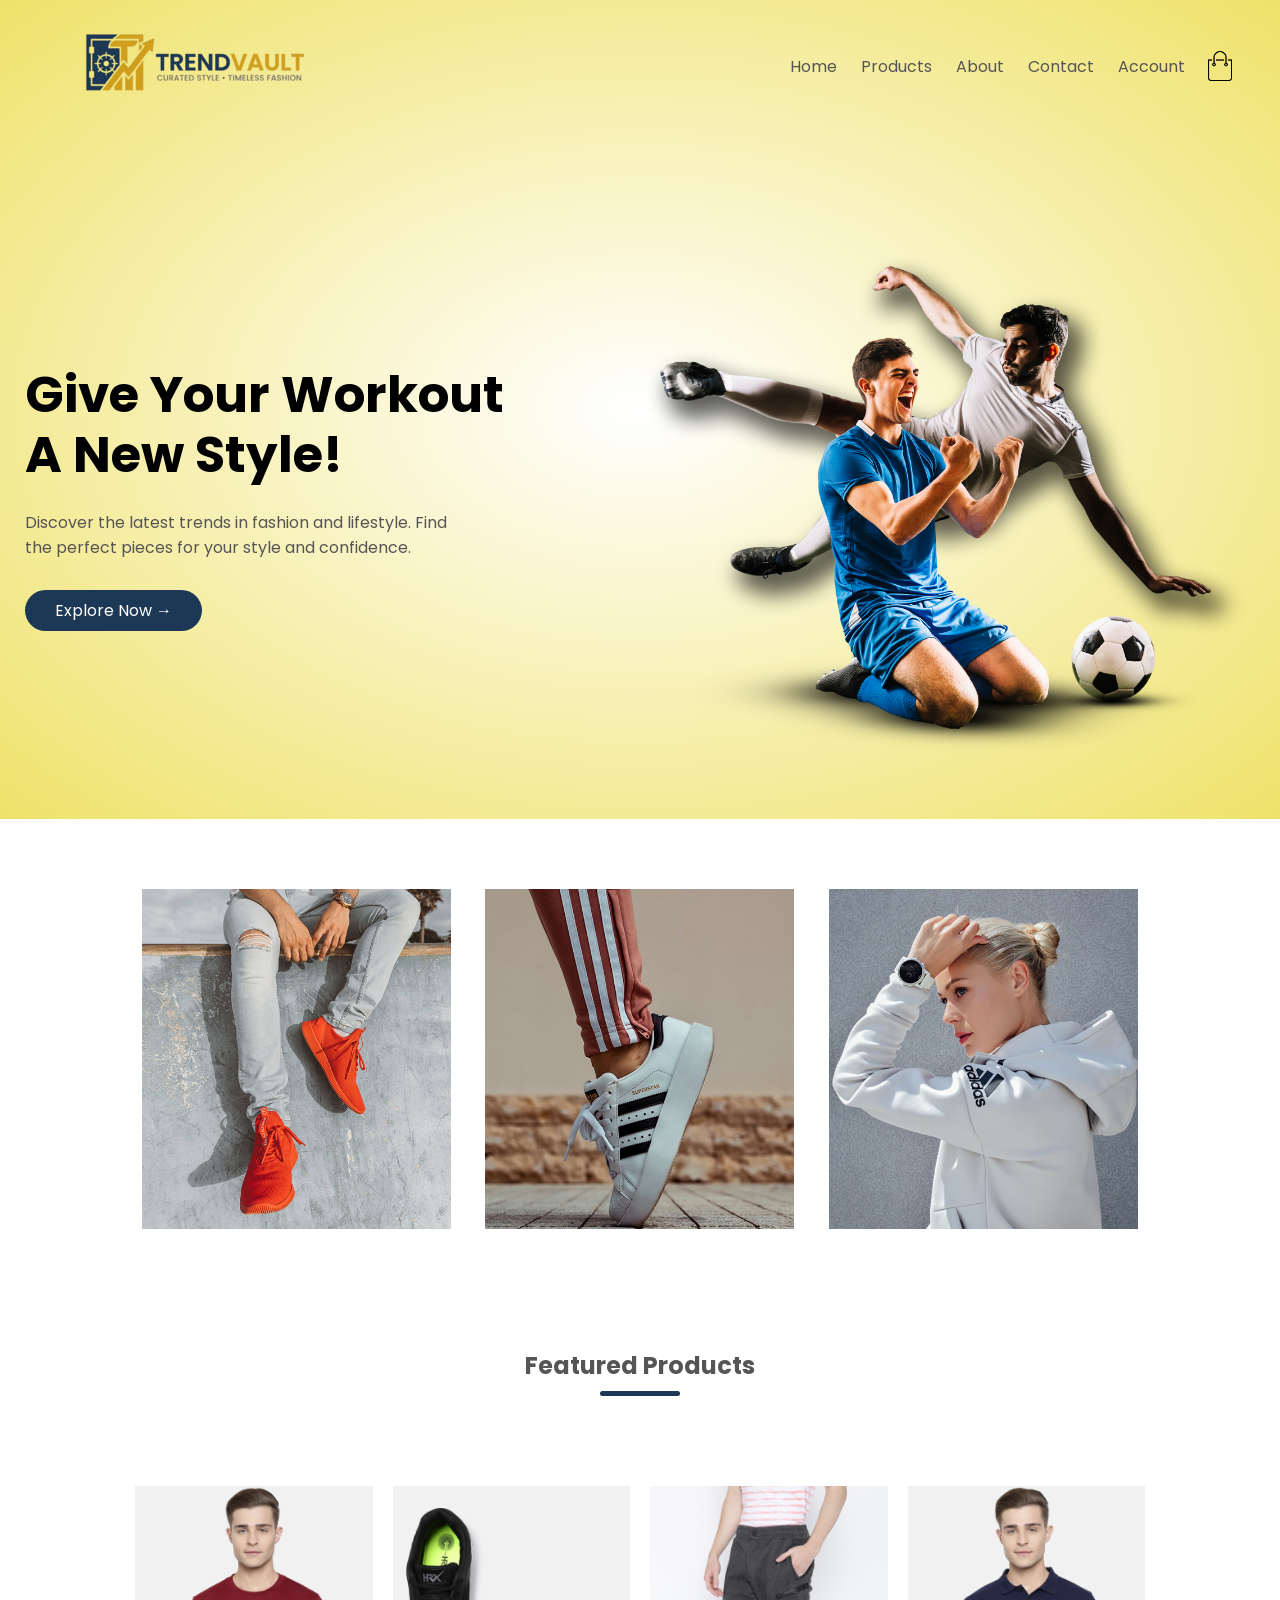
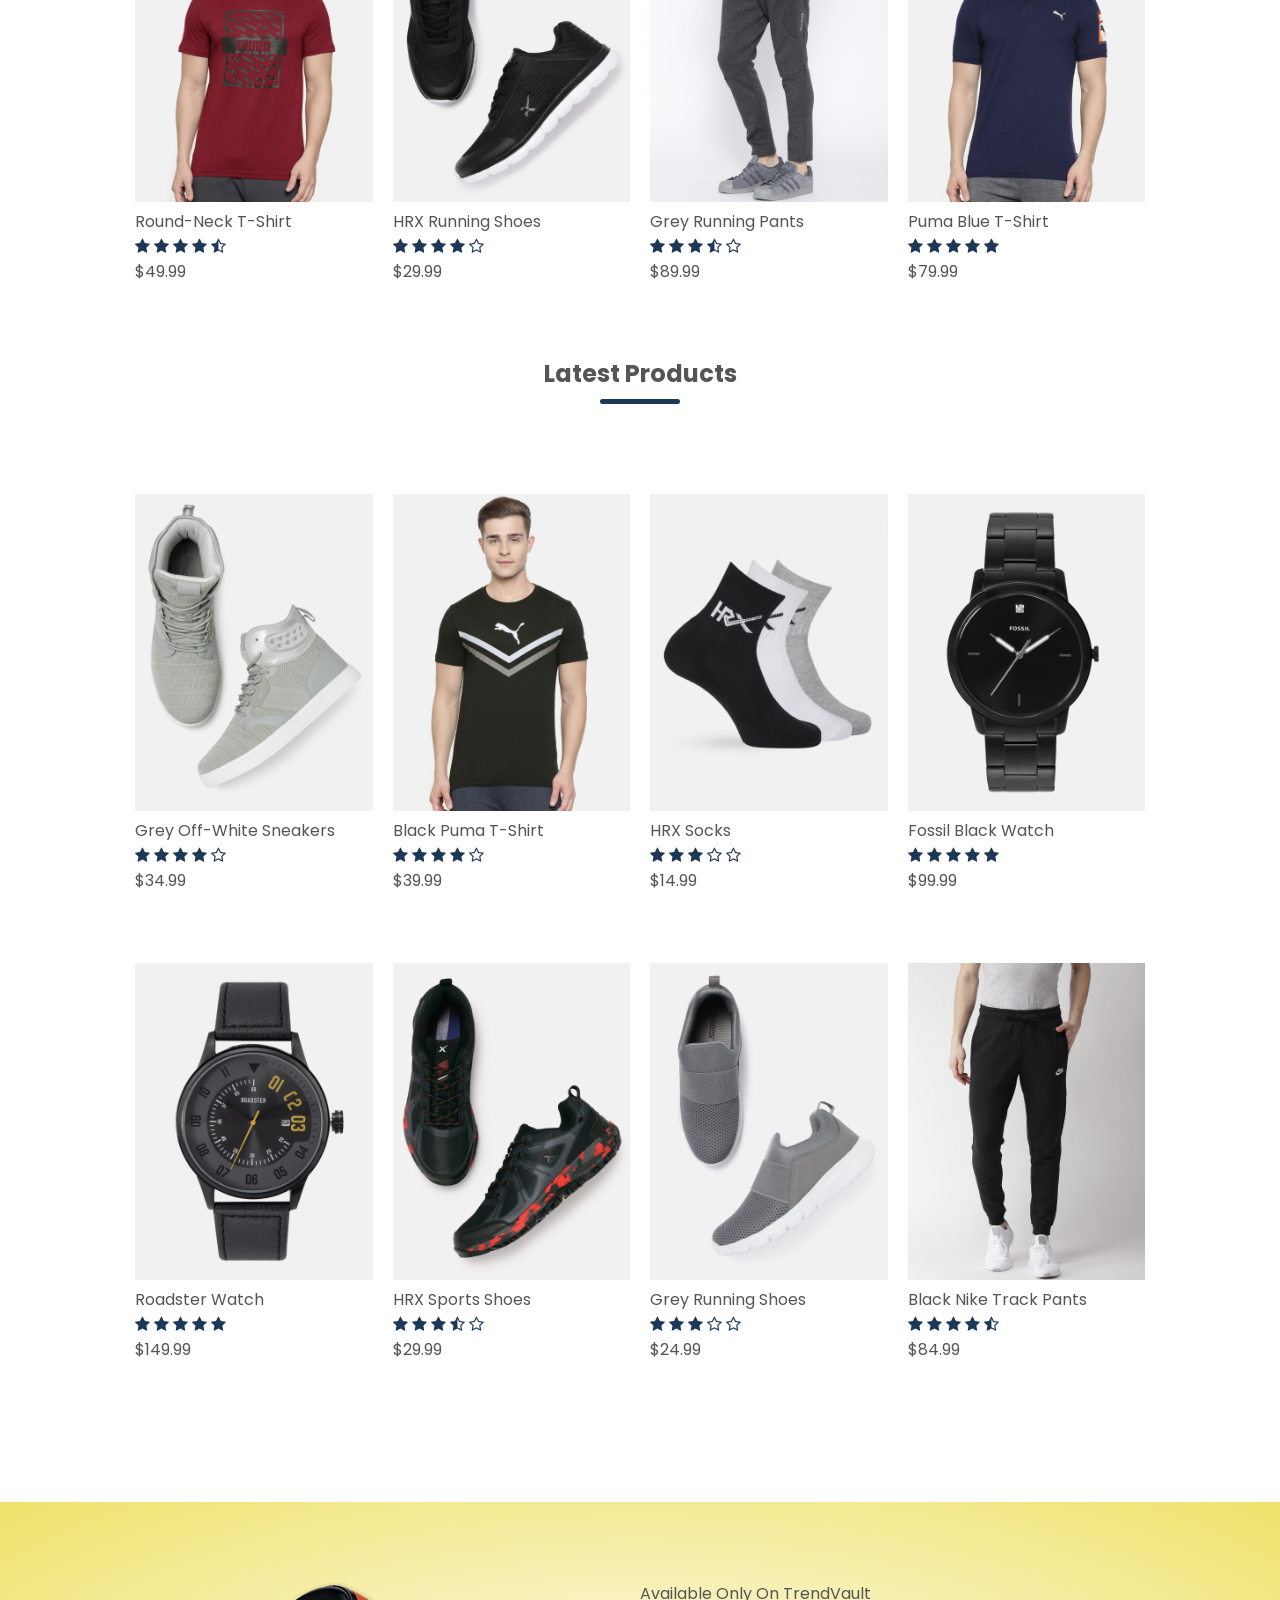
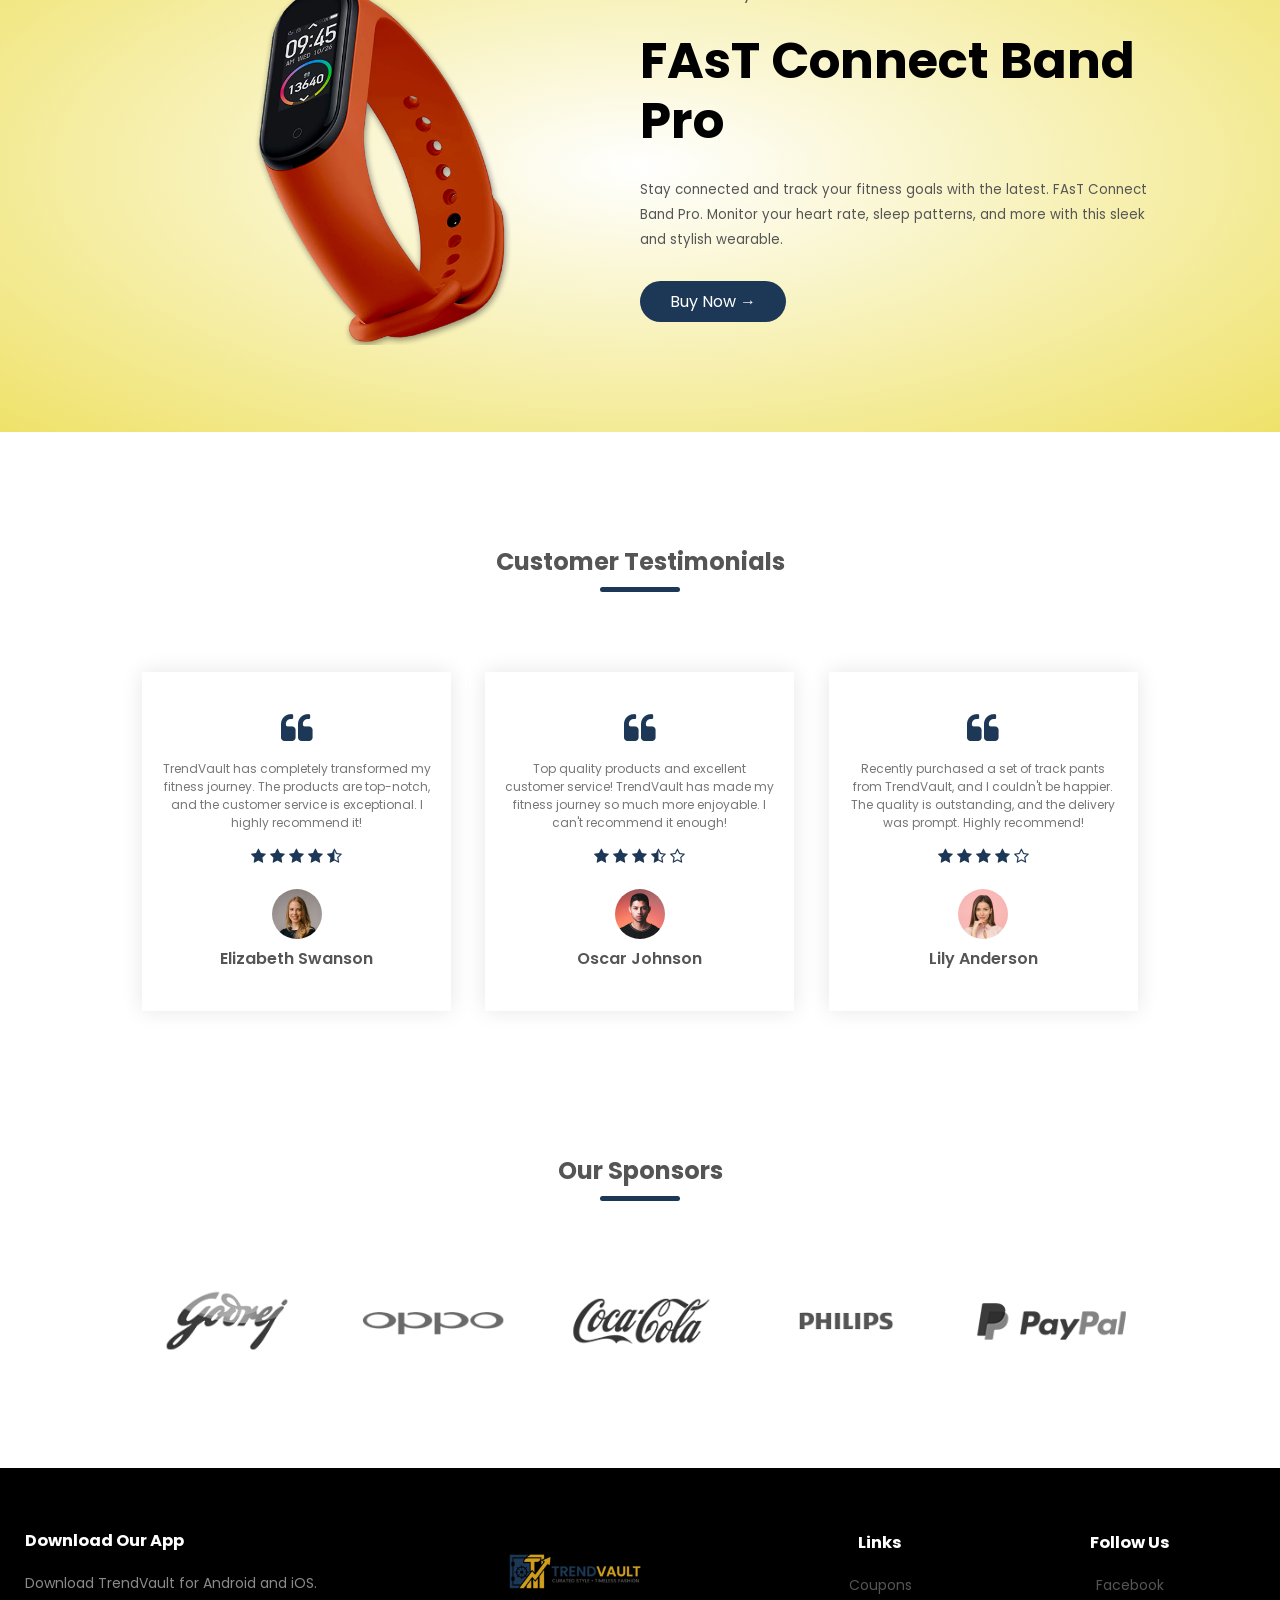
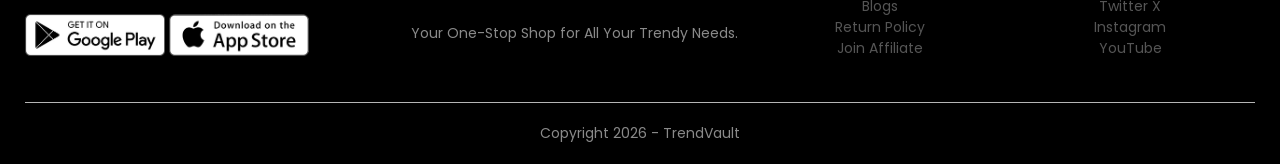
==== index.html @ e5d8d215 "first commit" ====
<!doctype html>
<html lang="en">
  <head>
    <meta charset="UTF-8" />
    <meta name="viewport" content="width=device-width, initial-scale=1.0" />
    <title>TrendVault</title>
    <link rel="stylesheet" href="style.css" />
    <link rel="preconnect" href="https://fonts.googleapis.com" />
    <link rel="preconnect" href="https://fonts.gstatic.com" crossorigin />
    <link
      href="https://fonts.googleapis.com/css2?family=Poppins:wght@300;400;500;600;700&display=swap"
      rel="stylesheet"
    />
    <link
      rel="stylesheet"
      href="https://cdnjs.cloudflare.com/ajax/libs/font-awesome/4.7.0/css/font-awesome.min.css"
    />
  </head>
  <body>
    <div class="header">
      <div class="container">
        <div class="navbar">
          <div class="logo">
            <img
              src="assets/images/logo.png"
              alt="TrendVault Logo"
              width="125px"
            />
          </div>
          <nav>
            <ul id="MenuItems">
              <li><a href="#" class="active">Home</a></li>
              <li><a href="#" class="active">Products</a></li>
              <li><a href="#" class="active">About</a></li>
              <li><a href="#" class="active">Contact</a></li>
              <li><a href="#" class="active">Account</a></li>
            </ul>
          </nav>
          <img
            src="assets/images/cart.png"
            alt="Cart Icon"
            width="30px"
            height="30px"
            style="cursor: pointer"
          />
          <img
            src="assets/images/menu.png"
            alt="Menu Icon"
            class="menu-icon"
            onclick="menutoggle()"
          />
        </div>
        <div class="row">
          <div class="col-2">
            <h1>
              Give Your Workout <br />
              A New Style!
            </h1>
            <p>
              Discover the latest trends in fashion and lifestyle. Find <br />
              the perfect pieces for your style and confidence.
            </p>
            <a href="#" class="btn">Explore Now &#8594;</a>
          </div>
          <div class="col-2">
            <img src="assets/images/image1.png" alt="Fitness Image" />
          </div>
        </div>
      </div>
    </div>
    <!--------------Featured Categories-------------->
    <div class="categories">
      <div class="small-container">
        <div class="row">
          <div class="col-3">
            <img src="assets/images/category-1.jpg" alt="Category 1" />
          </div>
          <div class="col-3">
            <img src="assets/images/category-2.jpg" alt="Category 2" />
          </div>
          <div class="col-3">
            <img src="assets/images/category-3.jpg" alt="Category 3" />
          </div>
        </div>
      </div>
    </div>
    <!--------------Featured Products-------------->
    <div class="small-container">
      <h2 class="title">Featured Products</h2>
      <div class="row">
        <div class="col-4">
          <img src="assets/images/product-1.jpg" alt="Product 1" />
          <h4>Round-Neck T-Shirt</h4>
          <div class="rating">
            <i class="fa fa-star"></i>
            <i class="fa fa-star"></i>
            <i class="fa fa-star"></i>
            <i class="fa fa-star"></i>
            <i class="fa fa-star-half-o"></i>
          </div>
          <p>$49.99</p>
        </div>
        <div class="col-4">
          <img src="assets/images/product-2.jpg" alt="Product 2" />
          <h4>HRX Running Shoes</h4>
          <div class="rating">
            <i class="fa fa-star"></i>
            <i class="fa fa-star"></i>
            <i class="fa fa-star"></i>
            <i class="fa fa-star"></i>
            <i class="fa fa-star-o"></i>
          </div>
          <p>$29.99</p>
        </div>
        <div class="col-4">
          <img src="assets/images/product-3.jpg" alt="Product 3" />
          <h4>Grey Running Pants</h4>
          <div class="rating">
            <i class="fa fa-star"></i>
            <i class="fa fa-star"></i>
            <i class="fa fa-star"></i>
            <i class="fa fa-star-half-o"></i>
            <i class="fa fa-star-o"></i>
          </div>
          <p>$89.99</p>
        </div>
        <div class="col-4">
          <img src="assets/images/product-4.jpg" alt="Product 4" />
          <h4>Puma Blue T-Shirt</h4>
          <div class="rating">
            <i class="fa fa-star"></i>
            <i class="fa fa-star"></i>
            <i class="fa fa-star"></i>
            <i class="fa fa-star"></i>
            <i class="fa fa-star"></i>
          </div>
          <p>$79.99</p>
        </div>
      </div>
      <h2 class="title">Latest Products</h2>
      <div class="row">
        <div class="col-4">
          <img src="assets/images/product-5.jpg" alt="Product 5" />
          <h4>Grey Off-White Sneakers</h4>
          <div class="rating">
            <i class="fa fa-star"></i>
            <i class="fa fa-star"></i>
            <i class="fa fa-star"></i>
            <i class="fa fa-star"></i>
            <i class="fa fa-star-o"></i>
          </div>
          <p>$34.99</p>
        </div>
        <div class="col-4">
          <img src="assets/images/product-6.jpg" alt="Product 6" />
          <h4>Black Puma T-Shirt</h4>
          <div class="rating">
            <i class="fa fa-star"></i>
            <i class="fa fa-star"></i>
            <i class="fa fa-star"></i>
            <i class="fa fa-star"></i>
            <i class="fa fa-star-o"></i>
          </div>
          <p>$39.99</p>
        </div>
        <div class="col-4">
          <img src="assets/images/product-7.jpg" alt="Product 7" />
          <h4>HRX Socks</h4>
          <div class="rating">
            <i class="fa fa-star"></i>
            <i class="fa fa-star"></i>
            <i class="fa fa-star"></i>
            <i class="fa fa-star-o"></i>
            <i class="fa fa-star-o"></i>
          </div>
          <p>$14.99</p>
        </div>
        <div class="col-4">
          <img src="assets/images/product-8.jpg" alt="Product 8" />
          <h4>Fossil Black Watch</h4>
          <div class="rating">
            <i class="fa fa-star"></i>
            <i class="fa fa-star"></i>
            <i class="fa fa-star"></i>
            <i class="fa fa-star"></i>
            <i class="fa fa-star"></i>
          </div>
          <p>$99.99</p>
        </div>
      </div>
      <div class="row">
        <div class="col-4">
          <img src="assets/images/product-9.jpg" alt="Product 9" />
          <h4>Roadster Watch</h4>
          <div class="rating">
            <i class="fa fa-star"></i>
            <i class="fa fa-star"></i>
            <i class="fa fa-star"></i>
            <i class="fa fa-star"></i>
            <i class="fa fa-star"></i>
          </div>
          <p>$149.99</p>
        </div>
        <div class="col-4">
          <img src="assets/images/product-10.jpg" alt="Product 10" />
          <h4>HRX Sports Shoes</h4>
          <div class="rating">
            <i class="fa fa-star"></i>
            <i class="fa fa-star"></i>
            <i class="fa fa-star"></i>
            <i class="fa fa-star-half-o"></i>
            <i class="fa fa-star-o"></i>
          </div>
          <p>$29.99</p>
        </div>
        <div class="col-4">
          <img src="assets/images/product-11.jpg" alt="Product 11" />
          <h4>Grey Running Shoes</h4>
          <div class="rating">
            <i class="fa fa-star"></i>
            <i class="fa fa-star"></i>
            <i class="fa fa-star"></i>
            <i class="fa fa-star-o"></i>
            <i class="fa fa-star-o"></i>
          </div>
          <p>$24.99</p>
        </div>
        <div class="col-4">
          <img src="assets/images/product-12.jpg" alt="Product 12" />
          <h4>Black Nike Track Pants</h4>
          <div class="rating">
            <i class="fa fa-star"></i>
            <i class="fa fa-star"></i>
            <i class="fa fa-star"></i>
            <i class="fa fa-star"></i>
            <i class="fa fa-star-half-o"></i>
          </div>
          <p>$84.99</p>
        </div>
      </div>
    </div>
    <!--------------------offer-------------------->
    <div class="offer">
      <div class="small-container">
        <div class="row">
          <div class="col-2">
            <img
              src="assets/images/exclusive.png"
              alt="Exclusive Offer"
              class="offer-img"
            />
          </div>
          <div class="col-2">
            <p>Available Only On TrendVault</p>
            <h1>FAsT Connect Band Pro</h1>
            <small>
              Stay connected and track your fitness goals with the latest. FAsT
              Connect Band Pro. Monitor your heart rate, sleep patterns, and
              more with this sleek and stylish wearable. </small
            ><br />
            <a href="#" class="btn">Buy Now &#8594;</a>
          </div>
        </div>
      </div>
    </div>
    <!--------------------testimonial-------------------->
    <div class="testimonial">
      <div class="small-container">
        <h2 class="title">Customer Testimonials</h2>
        <div class="row">
          <div class="col-3">
            <i class="fa fa-quote-left"></i>
            <p>
              TrendVault has completely transformed my fitness journey. The
              products are top-notch, and the customer service is exceptional. I
              highly recommend it!
            </p>
            <div class="rating">
              <i class="fa fa-star"></i>
              <i class="fa fa-star"></i>
              <i class="fa fa-star"></i>
              <i class="fa fa-star"></i>
              <i class="fa fa-star-half-o"></i>
            </div>
            <img src="assets/images/user-1.png" alt="User 1" />
            <h3>Elizabeth Swanson</h3>
          </div>
          <div class="col-3">
            <i class="fa fa-quote-left"></i>
            <p>
              Top quality products and excellent customer service! TrendVault
              has made my fitness journey so much more enjoyable. I can't
              recommend it enough!
            </p>
            <div class="rating">
              <i class="fa fa-star"></i>
              <i class="fa fa-star"></i>
              <i class="fa fa-star"></i>
              <i class="fa fa-star-half-o"></i>
              <i class="fa fa-star-o"></i>
            </div>
            <img src="assets/images/user-2.png" alt="User 2" />
            <h3>Oscar Johnson</h3>
          </div>
          <div class="col-3">
            <i class="fa fa-quote-left"></i>
            <p>
              Recently purchased a set of track pants from TrendVault, and I
              couldn't be happier. The quality is outstanding, and the delivery
              was prompt. Highly recommend!
            </p>
            <div class="rating">
              <i class="fa fa-star"></i>
              <i class="fa fa-star"></i>
              <i class="fa fa-star"></i>
              <i class="fa fa-star"></i>
              <i class="fa fa-star-o"></i>
            </div>
            <img src="assets/images/user-3.png" alt="User 3" />
            <h3>Lily Anderson</h3>
          </div>
        </div>
      </div>
    </div>
    <!--------------------brands-------------------->
    <div class="brands">
      <div class="small-container">
        <h2 class="title">Our Sponsors</h2>
        <div class="row">
          <div class="col-5">
            <img src="assets/images/logo-godrej.png" alt="Brand 1" />
          </div>
          <div class="col-5">
            <img src="assets/images/logo-oppo.png" alt="Brand 2" />
          </div>
          <div class="col-5">
            <img src="assets/images/logo-coca-cola.png" alt="Brand 3" />
          </div>
          <div class="col-5">
            <img src="assets/images/logo-philips.png" alt="Brand 4" />
          </div>
          <div class="col-5">
            <img src="assets/images/logo-paypal.png" alt="Brand 5" />
          </div>
        </div>
      </div>
    </div>
    <!--------------------footer-------------------->
    <div class="footer">
      <div class="container">
        <div class="row">
          <div class="footer-col-1">
            <h3>Download Our App</h3>
            <p>Download TrendVault for Android and iOS.</p>
            <div class="app-logo">
              <img src="assets/images/play-store.png" alt="Google Play Store" />
              <img src="assets/images/app-store.png" alt="Apple App Store" />
            </div>
          </div>
          <div class="footer-col-2">
            <img src="assets/images/logo.png" alt="TrendVault Logo" />
            <p>Your One-Stop Shop for All Your Trendy Needs.</p>
          </div>
          <div class="footer-col-3">
            <h3>Links</h3>
            <ul>
              <li><a href="#">Coupons</a></li>
              <li><a href="#">Blogs</a></li>
              <li><a href="#">Return Policy</a></li>
              <li><a href="#">Join Affiliate</a></li>
            </ul>
          </div>
          <div class="footer-col-4">
            <h3>Follow Us</h3>
            <ul>
              <li><a href="#">Facebook</a></li>
              <li><a href="#">Twitter X</a></li>
              <li><a href="#">Instagram</a></li>
              <li><a href="#">YouTube</a></li>
            </ul>
          </div>
        </div>
        <hr />
        <p class="copyright">Copyright 2026 - TrendVault</p>
      </div>
    </div>
    <!--------------------js for toggle menu-------------------->
    <script>
      var MenuItems = document.getElementById("MenuItems");
      MenuItems.style.maxHeight = "0px";
      function menutoggle() {
        if (MenuItems.style.maxHeight == "0px") {
          MenuItems.style.maxHeight = "200px";
        } else {
          MenuItems.style.maxHeight = "0px";
        }
      }
    </script>
  </body>
</html>
---- style.css ----
* {
  margin: 0;
  padding: 0;
  box-sizing: border-box;
}
.logo img {
  width: 300px;
}
body {
  font-family: "Poppins", sans-serif;
}
.navbar {
  display: flex;
  align-items: center;
  padding: 20px;
}
nav {
  flex: 1;
  text-align: right;
}
nav ul {
  display: inline-block;
  list-style-type: none;
}
nav ul li {
  display: inline-block;
  margin-right: 20px;
}
a {
  text-decoration: none;
  color: #555;
}
.active {
  transition: color 0.5s;
}
.active:hover {
  color: #1d3757;
}
p {
  text-decoration: none;
  color: #555;
}
.container {
  max-width: 1300px;
  margin: auto;
  padding-left: 25px;
  padding-right: 25px;
}
.row {
  display: flex;
  align-items: center;
  flex-wrap: wrap;
  justify-content: space-around;
}
.col-2 {
  flex-basis: 50%;
  min-width: 300px;
}
.col-2 img {
  max-width: 100%;
  padding: 50px 0;
}
.col-2 h1 {
  font-size: 50px;
  line-height: 60px;
  margin: 25px 0;
}
.btn {
  display: inline-block;
  background: #1d3757;
  color: #fff;
  padding: 8px 30px;
  margin: 30px 0px;
  border-radius: 30px;
  transition: background 0.5s;
}
.btn:hover {
  background: #0c1624;
}
.header {
  background: radial-gradient(#fff, #efe26a);
}
.header .row {
  margin-top: 50px;
}
.categories {
  margin: 70px 0;
}
.col-3 {
  flex-basis: 30%;
  min-width: 250px;
  margin-bottom: 30px;
}
.col-3 img {
  width: 100%;
}
.small-container {
  max-width: 1080px;
  margin: auto;
  padding-left: 25px;
  padding-right: 25px;
}
.col-4 {
  flex-basis: 25%;
  padding: 10px;
  min-width: 200px;
  margin-bottom: 50px;
  transition: transform 0.5s;
}
.col-4 img {
  width: 100%;
}
.title {
  text-align: center;
  margin: 0 auto 80px;
  position: relative;
  line-height: 60px;
  color: #555;
}
.title::after {
  content: "";
  position: absolute;
  width: 80px;
  height: 5px;
  background: #1d3757;
  border-radius: 5px;
  bottom: 0;
  left: 50%;
  transform: translateX(-50%);
}
h4 {
  color: #555;
  font-weight: normal;
}
col-4 p {
  font-size: 14px;
}
.rating .fa {
  color: #1d3757;
}
.col-4:hover {
  transform: translateY(-5px);
}
.offer {
  background: radial-gradient(#fff, #efe26a);
  margin-top: 80px;
  padding: 30px 0;
}
.col-2 .offer-img {
  padding: 50px;
}
small {
  color: #555;
}
.testimonial {
  padding-top: 100px;
}
.testimonial .col-3 {
  text-align: center;
  padding: 40px 20px;
  box-shadow: 0 0 20px 0px rgba(0, 0, 0, 0.1);
  cursor: pointer;
  transition: transform 0.5s;
}
.testimonial .col-3 img {
  width: 50px;
  margin-top: 20px;
  border-radius: 50%;
}
.testimonial .col-3:hover {
  transform: translateY(-10px);
}
.fa.fa-quote-left {
  font-size: 34px;
  color: #1d3757;
}
.col-3 p {
  font-size: 12px;
  color: #777;
  margin: 12px 0;
}
.testimonial .col-3 h3 {
  font-weight: 600;
  color: #555;
  font-size: 16px;
}
.brands {
  margin: 100px auto;
}
.col-5 {
  width: 160px;
}
.col-5 img {
  width: 100%;
  cursor: pointer;
  filter: grayscale(100%);
}
.col-5 img:hover {
  filter: grayscale(0%);
}
.footer {
  background: #000;
  color: #8a8a8a;
  font-size: 14px;
  padding: 60px 0 20px;
}
.footer p {
  color: #8a8a8a;
}
.footer h3 {
  color: #fff;
  margin-bottom: 20px;
}
.footer-col-1,
.footer-col-2,
.footer-col-3,
.footer-col-4 {
  min-width: 250px;
  margin-bottom: 20px;
}
.footer-col-1 {
  flex-basis: 30%;
}
.footer-col-2 {
  flex: 1;
  text-align: center;
}
.footer-col-2 img {
  width: 180px;
  margin-bottom: 20px;
}
.footer-col-3,
.footer-col-4 {
  flex-basis: 12%;
  text-align: center;
}
ul {
  list-style-type: none;
}
.app-logo {
  margin-top: 20px;
}
.app-logo img {
  width: 140px;
  cursor: pointer;
}
.footer hr {
  border: none;
  background: #b5b5b5;
  height: 1px;
  margin: 20px 0;
}
.copyright {
  text-align: center;
}
.menu-icon {
  width: 28px;
  margin-left: 20px;
  display: none;
}
@media only screen and (max-width: 800px) {
  nav ul {
    position: absolute;
    top: 70px;
    left: 0;
    background: #333;
    width: 100%;
    overflow: hidden;
    transition: max-height 0.5s;
  }
  nav ul li {
    display: block;
    margin-right: 50px;
    margin-top: 10px;
    margin-bottom: 10px;
  }
  nav ul li a {
    color: #fff;
  }
  .menu-icon {
    display: block;
    cursor: pointer;
  }
}
@media only screen and (max-width: 600px) {
  .row {
    text-align: center;
  }
  .col-2,
  .col-3,
  .col-4 {
    flex-basis: 100%;
  }
}
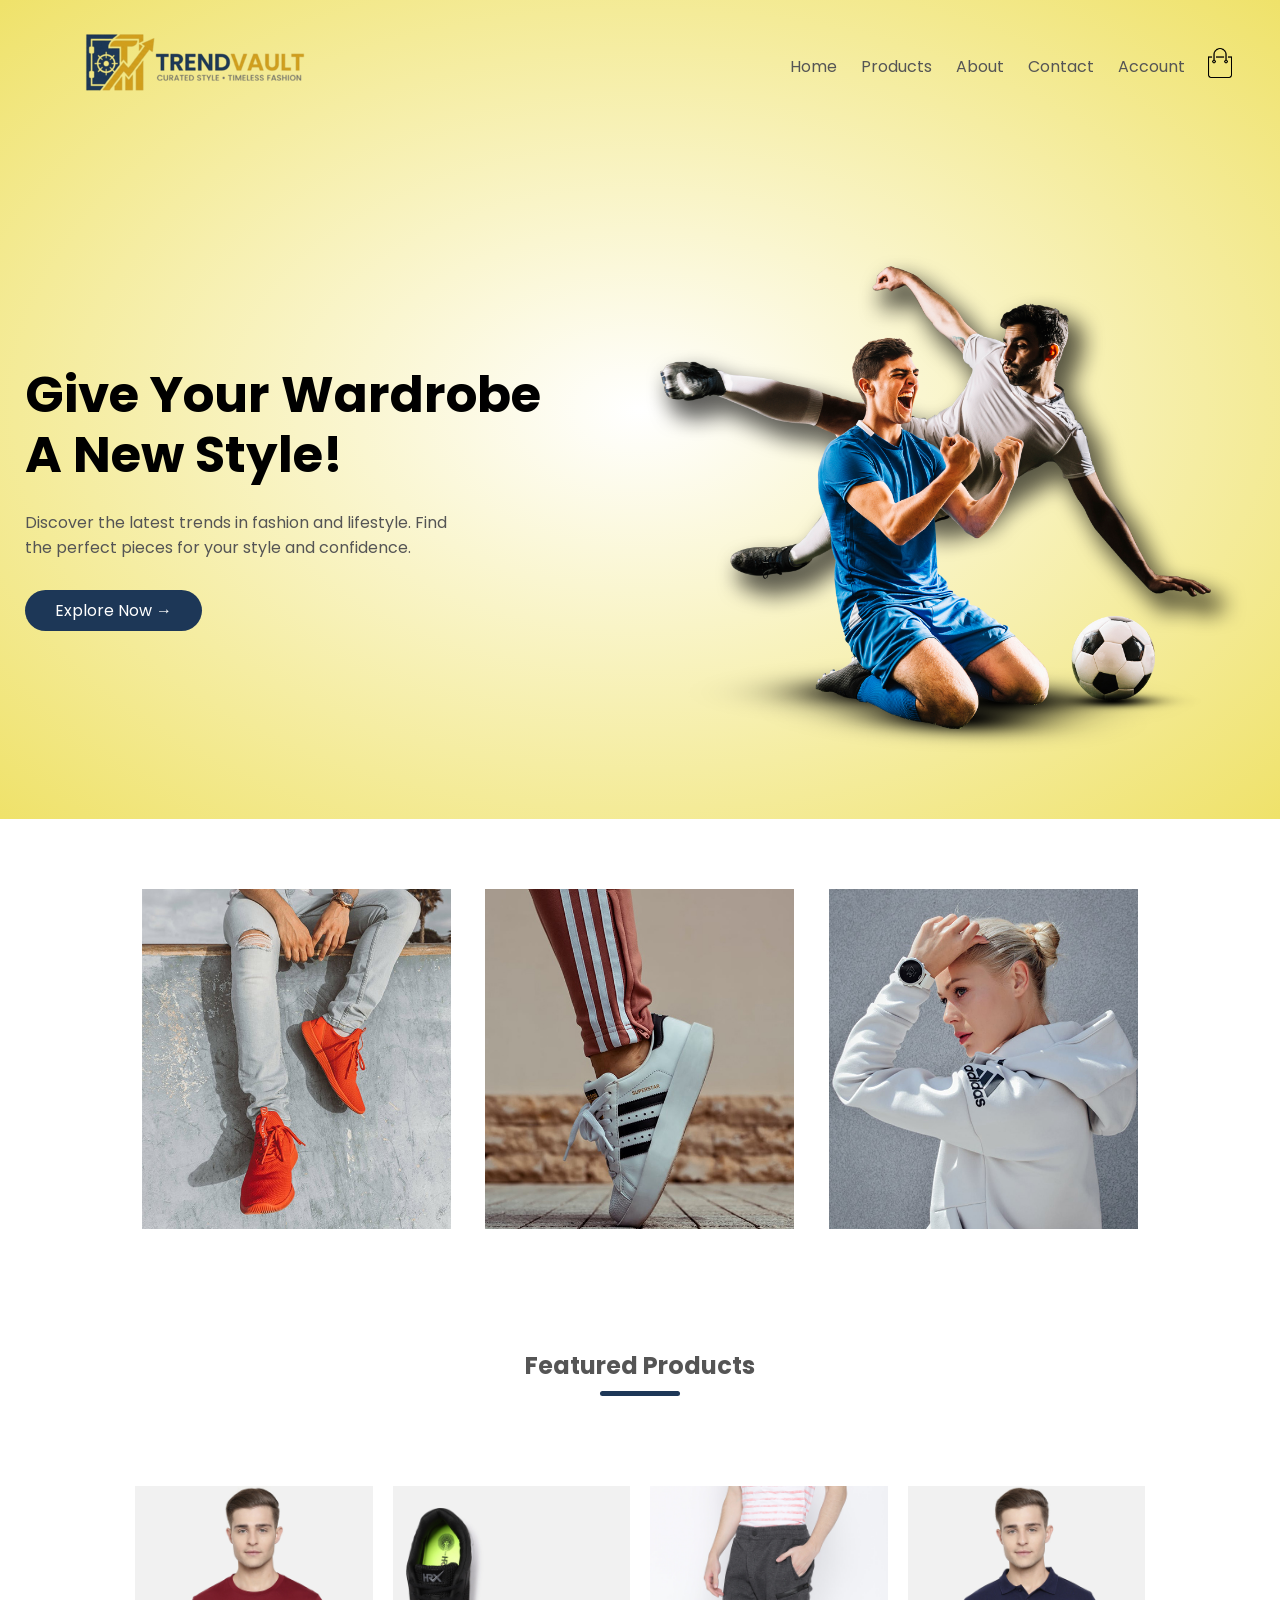
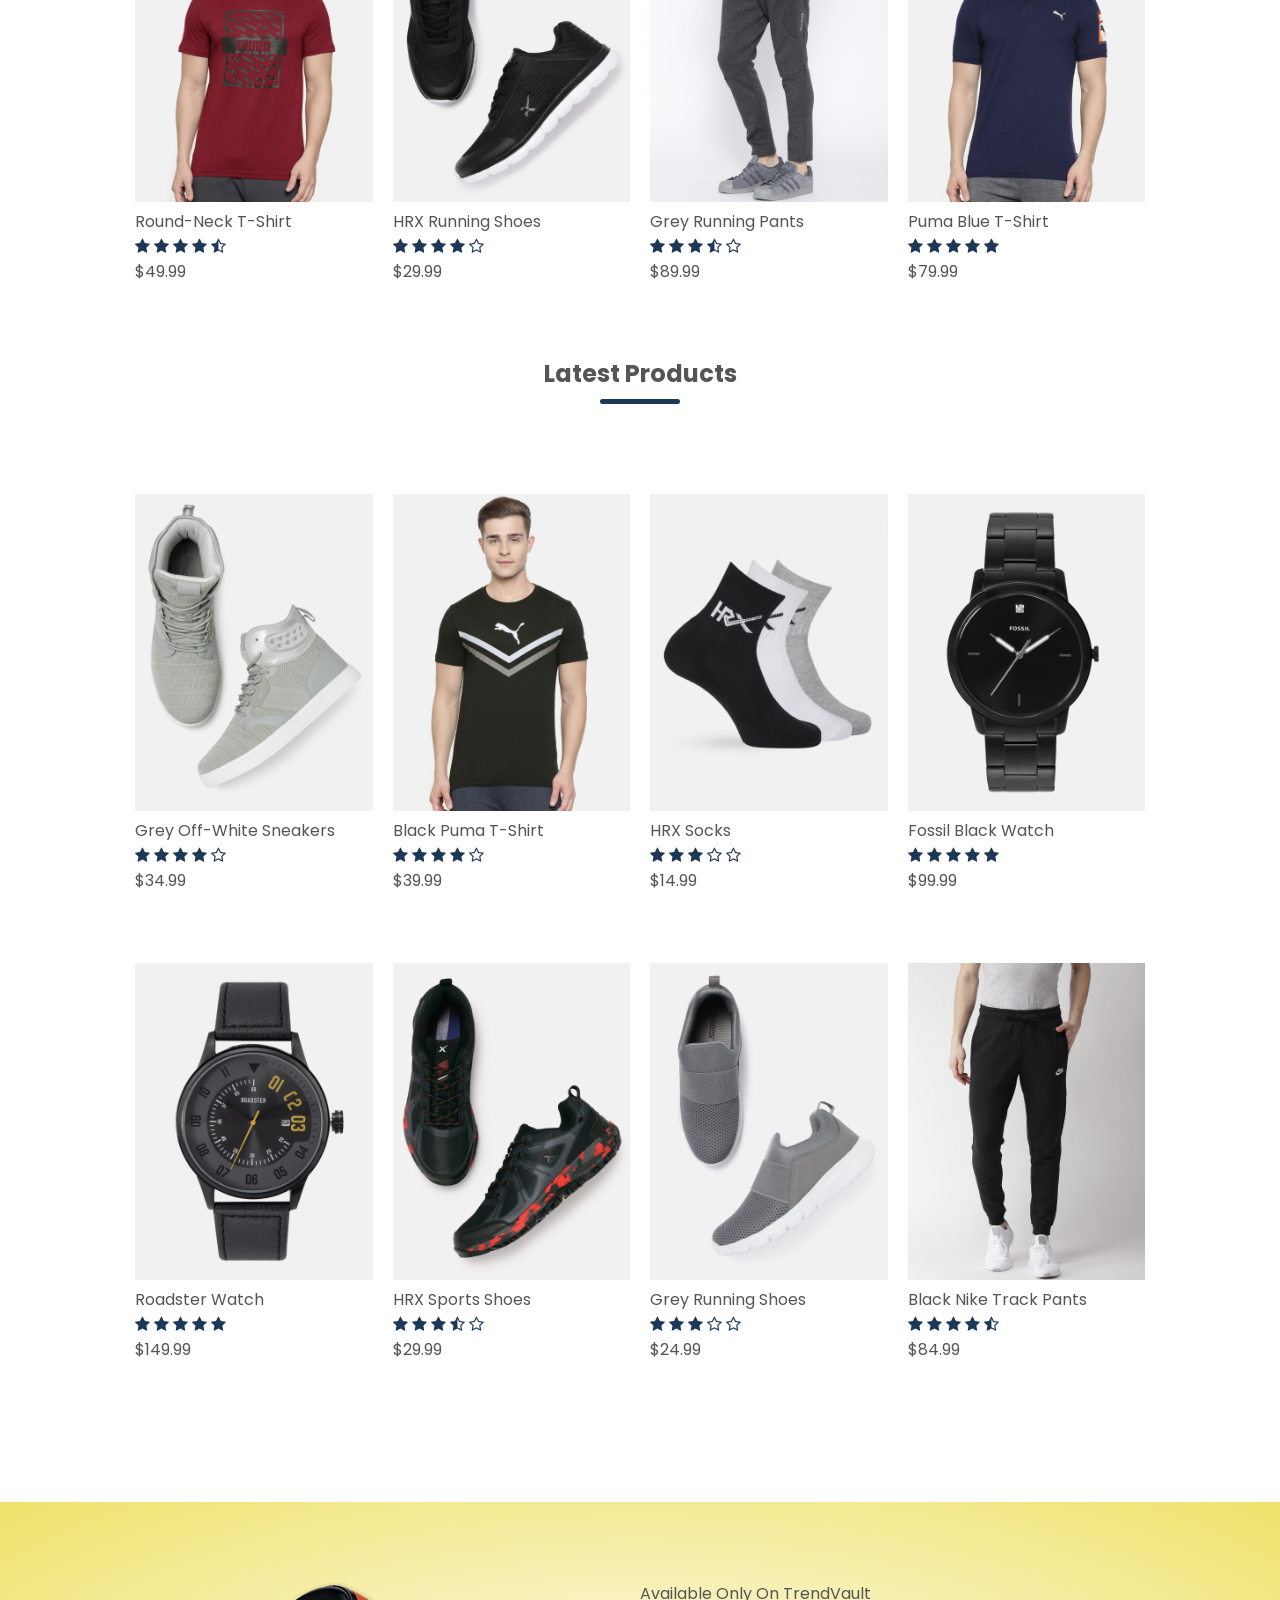
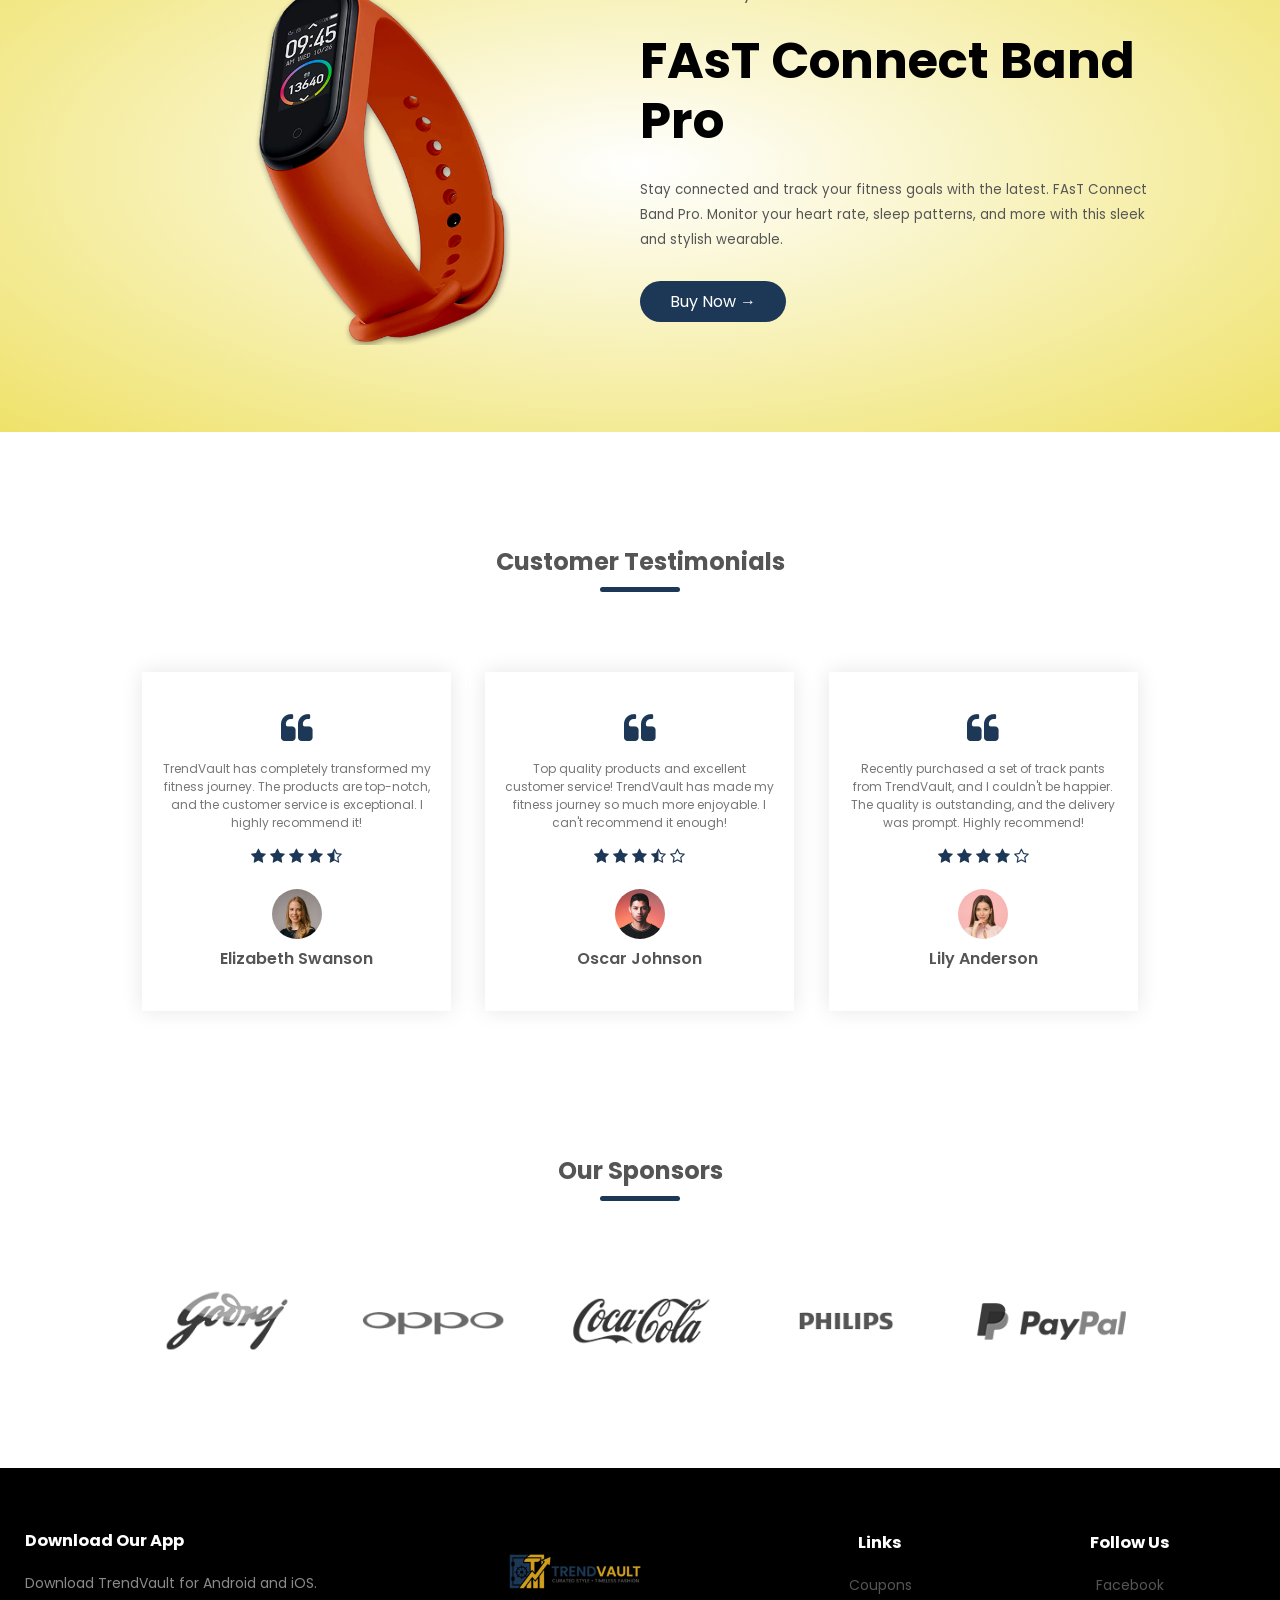
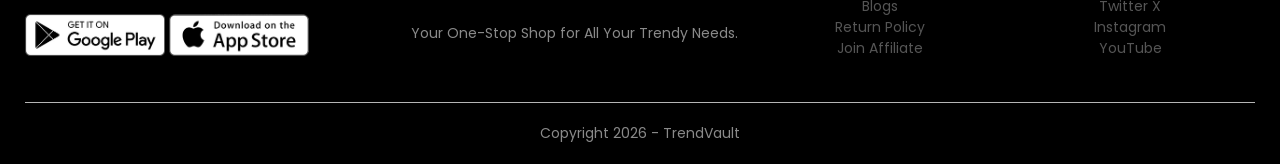
==== commit 3cbe8ee5: "Cart Added" ====
--- a/index.html
+++ b/index.html
@@ -29,20 +29,23 @@
           </div>
           <nav>
             <ul id="MenuItems">
-              <li><a href="#" class="active">Home</a></li>
-              <li><a href="#" class="active">Products</a></li>
+              <li><a href="index.html" class="active">Home</a></li>
+              <li><a href="products.html" class="active">Products</a></li>
               <li><a href="#" class="active">About</a></li>
               <li><a href="#" class="active">Contact</a></li>
               <li><a href="#" class="active">Account</a></li>
             </ul>
           </nav>
-          <img
-            src="assets/images/cart.png"
-            alt="Cart Icon"
-            width="30px"
-            height="30px"
-            style="cursor: pointer"
-          />
+          <a href="cart.html">
+            <img
+              src="assets/images/cart.png"
+              alt="Cart Icon"
+              width="30px"
+              height="30px"
+              style="cursor: pointer"
+            />
+          </a>
+          
           <img
             src="assets/images/menu.png"
             alt="Menu Icon"
@@ -53,14 +56,14 @@
         <div class="row">
           <div class="col-2">
             <h1>
-              Give Your Workout <br />
+              Give Your Wardrobe <br />
               A New Style!
             </h1>
             <p>
               Discover the latest trends in fashion and lifestyle. Find <br />
               the perfect pieces for your style and confidence.
             </p>
-            <a href="#" class="btn">Explore Now &#8594;</a>
+            <a href="products.html" class="btn">Explore Now &#8594;</a>
           </div>
           <div class="col-2">
             <img src="assets/images/image1.png" alt="Fitness Image" />
@@ -89,7 +92,9 @@
       <h2 class="title">Featured Products</h2>
       <div class="row">
         <div class="col-4">
-          <img src="assets/images/product-1.jpg" alt="Product 1" />
+          <a href="product-details.html">
+            <img src="assets/images/product-1.jpg" alt="Product 1" />
+          </a>
           <h4>Round-Neck T-Shirt</h4>
           <div class="rating">
             <i class="fa fa-star"></i>
--- a/style.css
+++ b/style.css
@@ -258,6 +258,133 @@
   margin-left: 20px;
   display: none;
 }
+.row-2 {
+  justify-content: space-between;
+  margin: 100px auto 50px;
+}
+select {
+  padding: 5px;
+  border: 1px solid #1d3757;
+  border-radius: 5px;
+}
+select:focus {
+  outline: none;
+  border-color: #0c1624;
+}
+
+.page-btn {
+  margin: 0 auto 80px;
+}
+.page-btn span {
+  display: inline-block;
+  width: 40px;
+  height: 40px;
+  line-height: 40px;
+  text-align: center;
+  border: 1px solid #1d3757;
+  border-radius: 30%;
+  margin-left: 10px;
+  cursor: pointer;
+}
+.page-btn span:hover {
+  background: #1d3757;
+  color: #fff;
+  border-color: #0c1624;
+}
+.single-product {
+  margin-top: 80px;
+}
+.single-product .col-2 img {
+  padding: 0;
+}
+.single-product .col-2 {
+  padding: 20px;
+}
+.single-product h4 {
+  margin: 20px 0;
+  font-size: 22px;
+  font-weight: bold;
+}
+.single-product select {
+  display: block;
+  padding: 10px;
+  margin-top: 20px;
+}
+.single-product input {
+  width: 50px;
+  height: 40px;
+  padding-left: 10px;
+  font-size: 20px;
+  margin-right: 10px;
+  border: 1px solid #1d3757;
+}
+input:focus {
+  outline: none;
+  border-color: #0c1624;
+}
+.single-product .fa {
+  color: #1d3757;
+  margin-left: 10px;
+}
+.small-img-row {
+  display: flex;
+  justify-content: space-between;
+}
+.small-img-col {
+  flex-basis: 24%;
+  cursor: pointer;
+}
+.cart-page{
+  margin: 80px auto;
+}
+table{
+  width: 100%;
+  border-collapse: collapse;
+}
+.cart-info{
+  display: flex;
+  flex-wrap: wrap;
+}
+th{
+  text-align: left;
+  padding: 5px;
+  color: #fff;
+  background: #1d3757;
+  font-weight: normal;
+}
+td{
+  padding: 10px 5px;
+}
+td input{
+  width: 40px;
+  height: 30px;
+  padding: 5px;
+  border: 1px solid #1d3757;
+}
+td a{
+  color: #1d3757;
+  font-size: 12px;
+}
+td img{
+  width: 80px;
+  height: 80px;
+  margin-right: 10px;
+}
+.total-price{
+  display: flex;
+  justify-content: flex-end;
+}
+.total-price table{
+  border-top: 3px solid #1d3757;
+  width: 100%;
+  max-width: 400px;
+}
+td:last-child{
+  text-align: right;
+}
+th:last-child{
+  text-align: right;
+}
 @media only screen and (max-width: 800px) {
   nav ul {
     position: absolute;
@@ -291,4 +418,20 @@
   .col-4 {
     flex-basis: 100%;
   }
-}
+  .single-product .row {
+    text-align: left;
+  }
+  .single-product .col-2 {
+    padding: 20px 0;
+  }
+  .single-product h1 {
+    font-size: 26px;
+    line-height: 32px;
+  }
+  .logo img {
+    width: 200px;
+  }
+  .cart-info p{
+    display: none;
+  }
+}
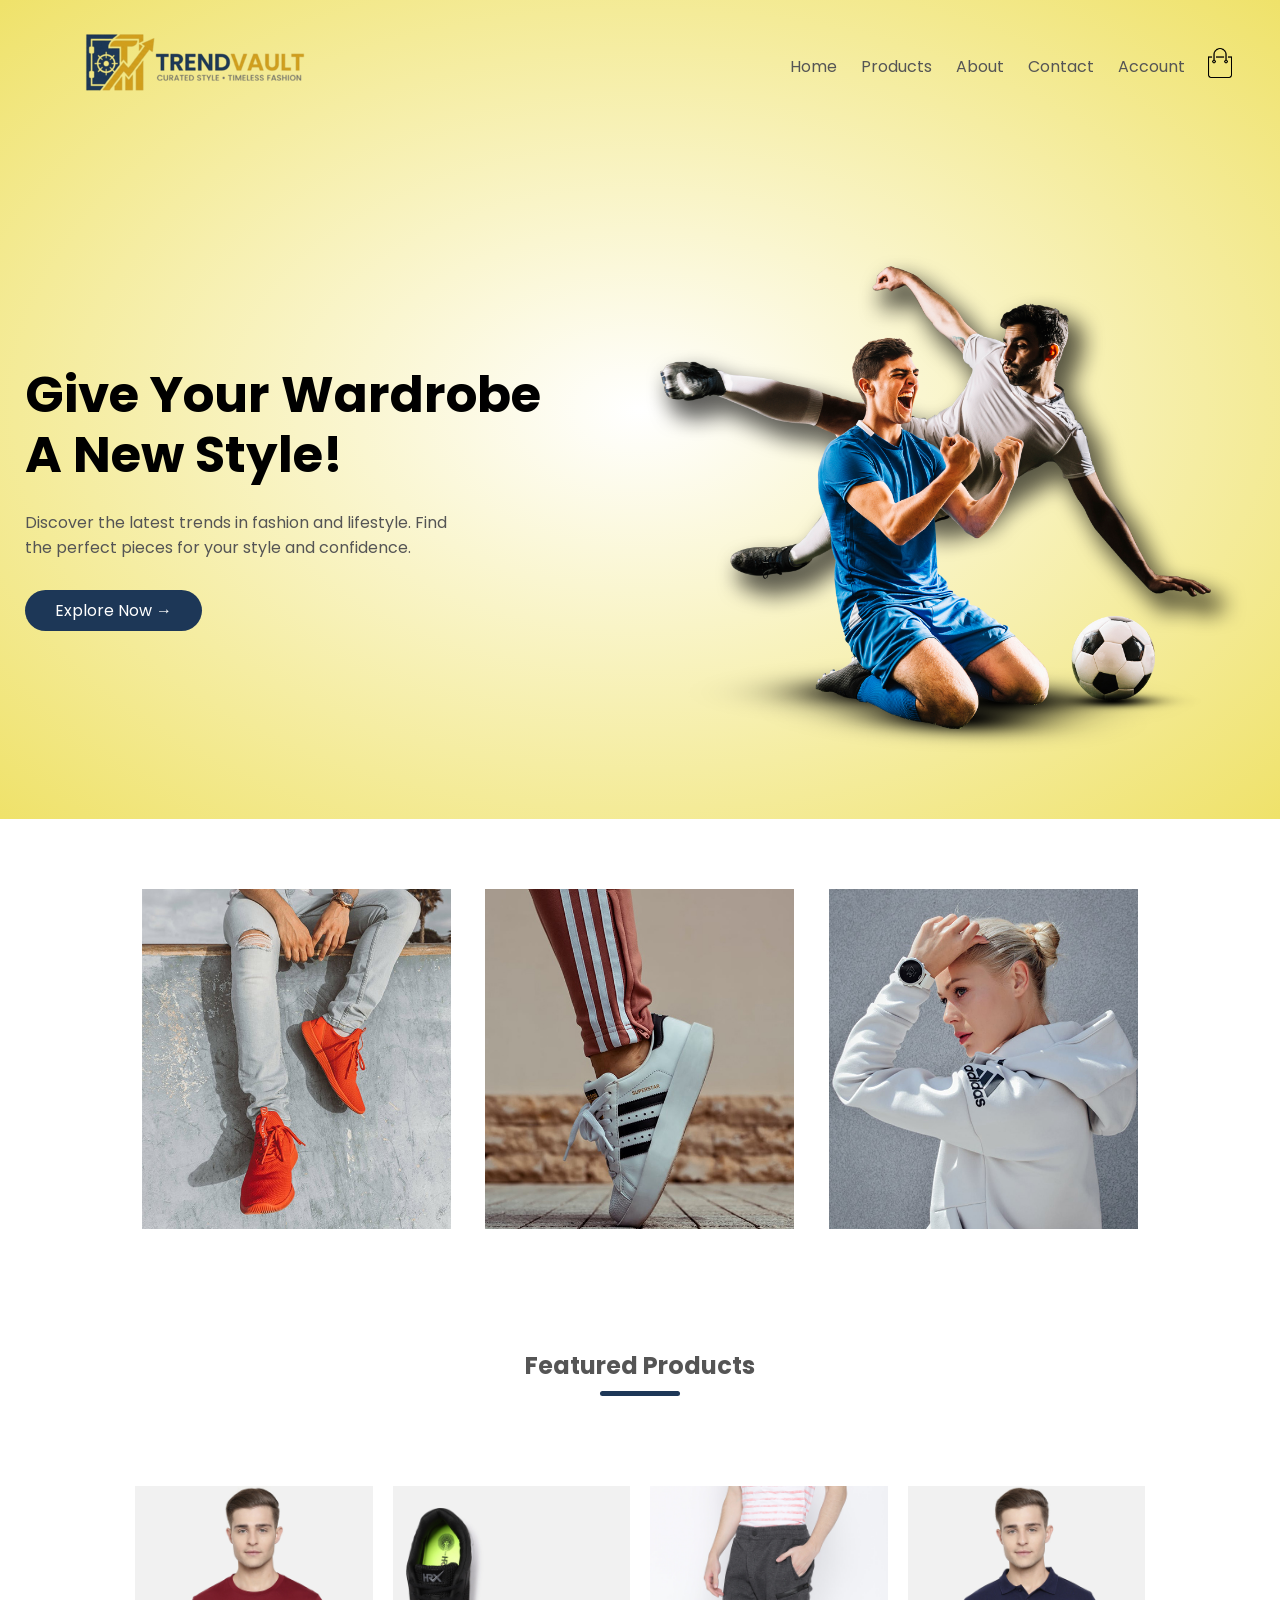
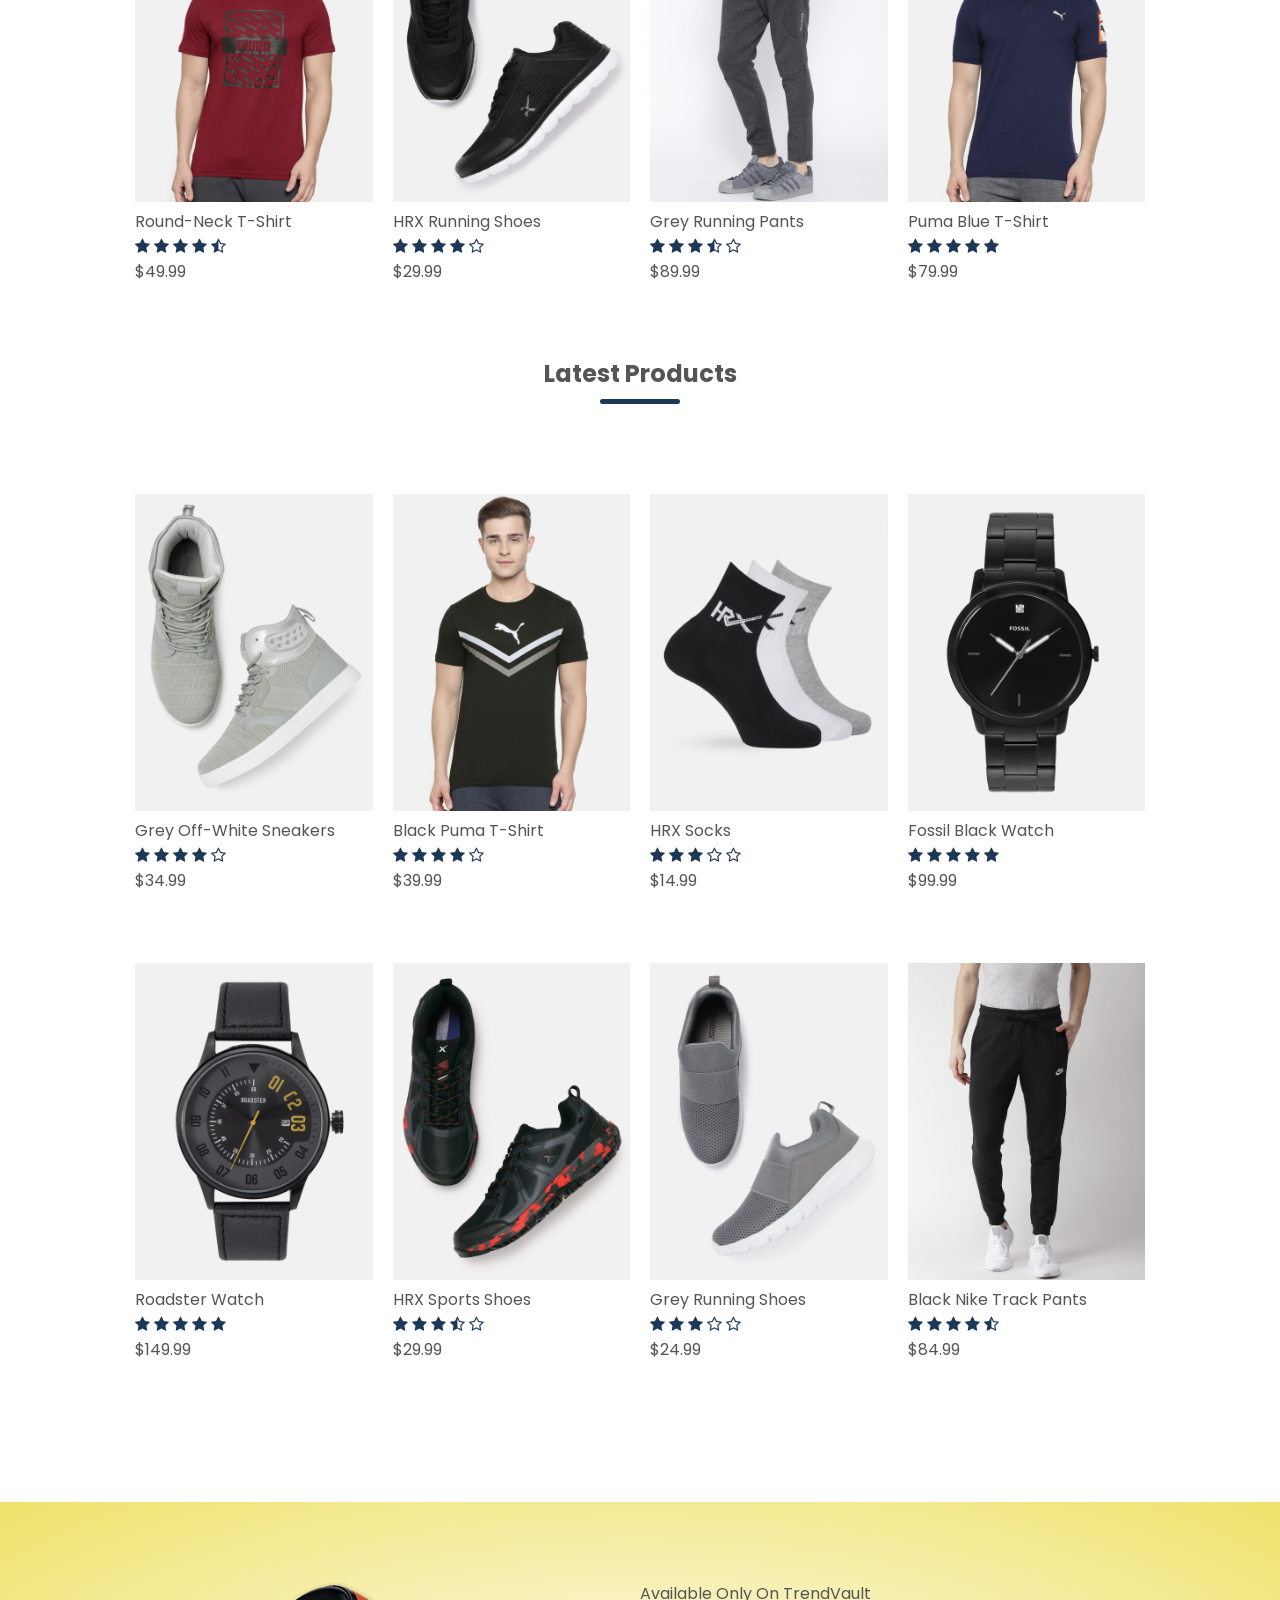
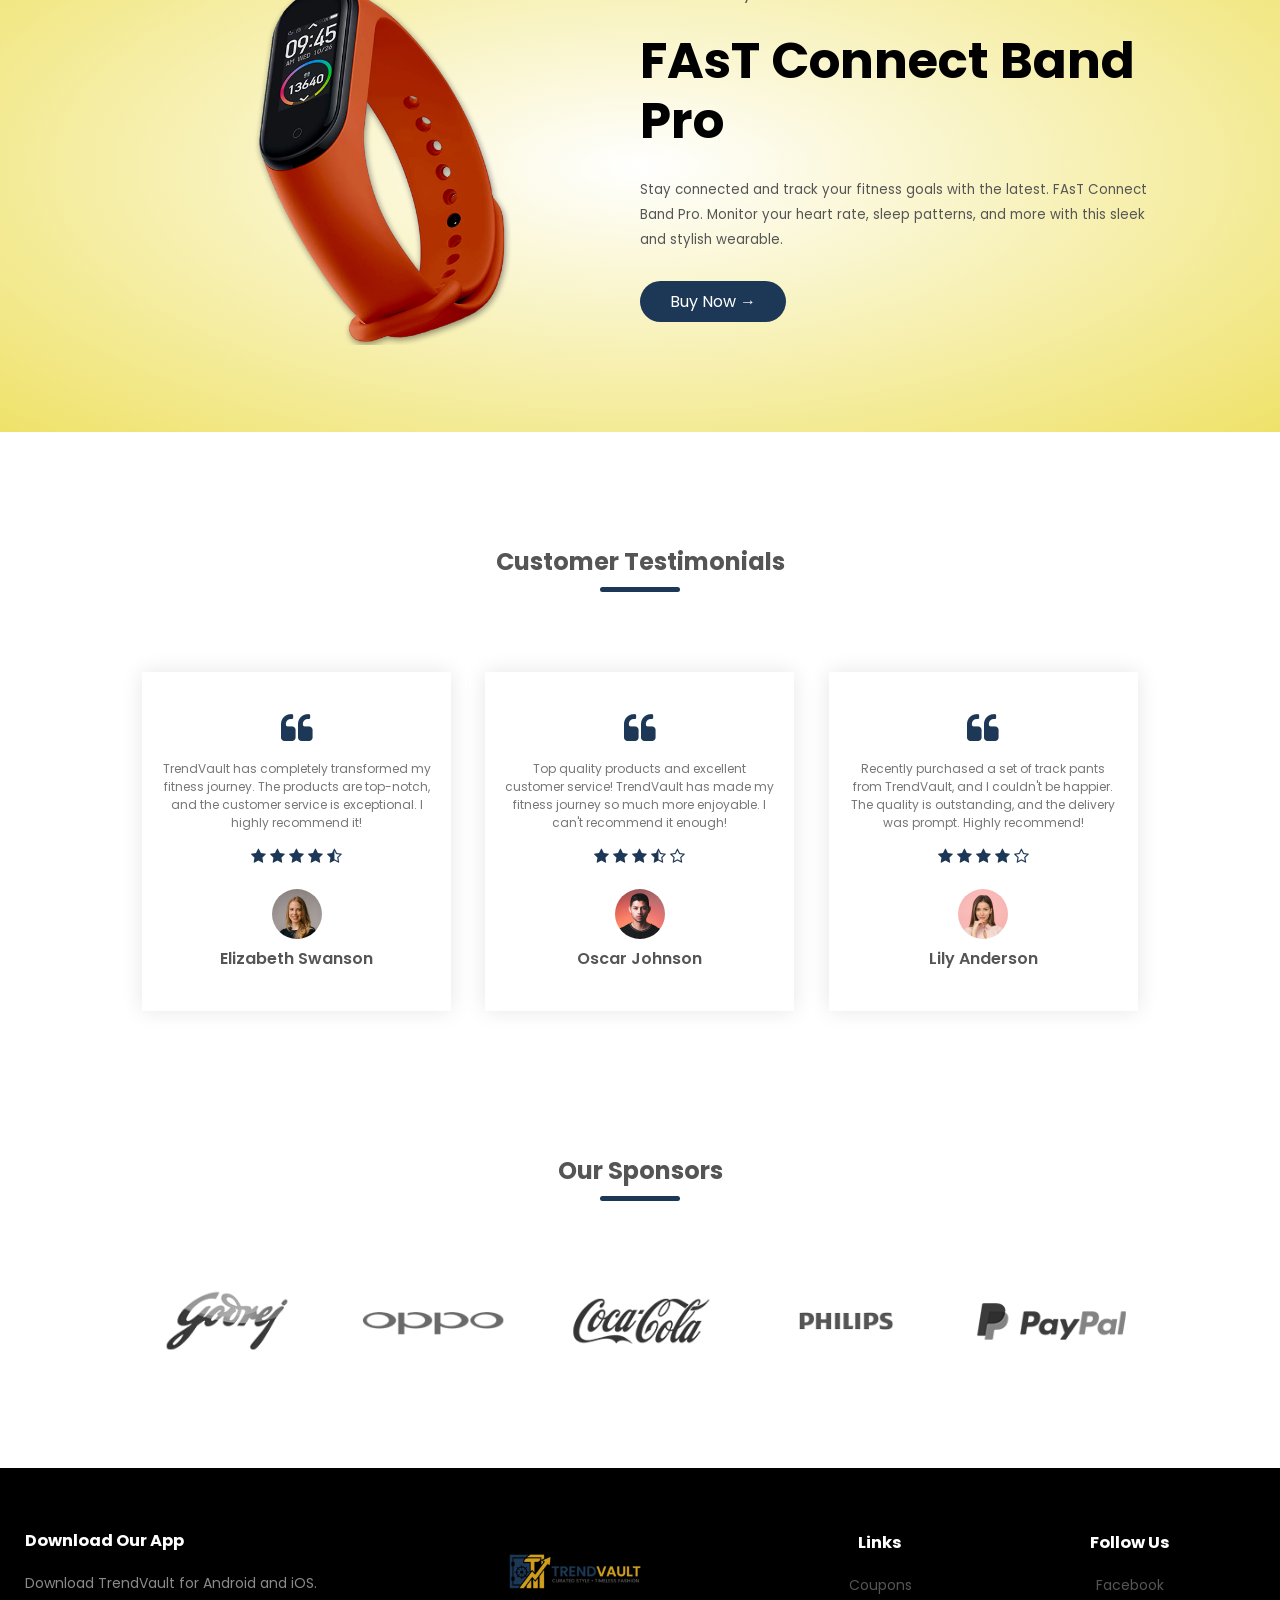
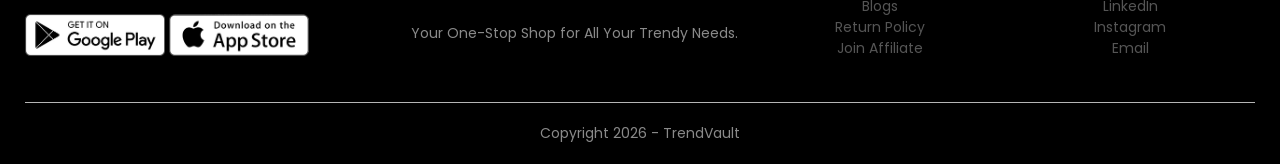
==== commit edccfe17: "Login functionality and Contact page built" ====
--- a/index.html
+++ b/index.html
@@ -31,12 +31,12 @@
             <ul id="MenuItems">
               <li><a href="index.html" class="active">Home</a></li>
               <li><a href="products.html" class="active">Products</a></li>
-              <li><a href="#" class="active">About</a></li>
-              <li><a href="#" class="active">Contact</a></li>
-              <li><a href="#" class="active">Account</a></li>
+              <li><a href="about.html" class="active">About</a></li>
+              <li><a href="contact.html" class="active">Contact</a></li>
+              <li><a href="account.html" class="active">Account</a></li>
             </ul>
           </nav>
-          <a href="cart.html">
+          <a href="cart.html" class="cart-link">
             <img
               src="assets/images/cart.png"
               alt="Cart Icon"
@@ -44,8 +44,9 @@
               height="30px"
               style="cursor: pointer"
             />
-          </a>
-          
+            <span id="cartCount" class="cart-count hidden">0</span>
+          </a>
+
           <img
             src="assets/images/menu.png"
             alt="Menu Icon"
@@ -92,7 +93,7 @@
       <h2 class="title">Featured Products</h2>
       <div class="row">
         <div class="col-4">
-          <a href="product-details.html">
+          <a href="product-details.html?id=1">
             <img src="assets/images/product-1.jpg" alt="Product 1" />
           </a>
           <h4>Round-Neck T-Shirt</h4>
@@ -106,7 +107,9 @@
           <p>$49.99</p>
         </div>
         <div class="col-4">
-          <img src="assets/images/product-2.jpg" alt="Product 2" />
+          <a href="product-details.html?id=2">
+            <img src="assets/images/product-2.jpg" alt="Product 2" />
+          </a>
           <h4>HRX Running Shoes</h4>
           <div class="rating">
             <i class="fa fa-star"></i>
@@ -118,7 +121,9 @@
           <p>$29.99</p>
         </div>
         <div class="col-4">
-          <img src="assets/images/product-3.jpg" alt="Product 3" />
+          <a href="product-details.html?id=3">
+            <img src="assets/images/product-3.jpg" alt="Product 3" />
+          </a>
           <h4>Grey Running Pants</h4>
           <div class="rating">
             <i class="fa fa-star"></i>
@@ -130,7 +135,9 @@
           <p>$89.99</p>
         </div>
         <div class="col-4">
-          <img src="assets/images/product-4.jpg" alt="Product 4" />
+          <a href="product-details.html?id=4">
+            <img src="assets/images/product-4.jpg" alt="Product 4" />
+          </a>
           <h4>Puma Blue T-Shirt</h4>
           <div class="rating">
             <i class="fa fa-star"></i>
@@ -145,7 +152,9 @@
       <h2 class="title">Latest Products</h2>
       <div class="row">
         <div class="col-4">
-          <img src="assets/images/product-5.jpg" alt="Product 5" />
+          <a href="product-details.html?id=5">
+            <img src="assets/images/product-5.jpg" alt="Product 5" />
+          </a>
           <h4>Grey Off-White Sneakers</h4>
           <div class="rating">
             <i class="fa fa-star"></i>
@@ -157,7 +166,9 @@
           <p>$34.99</p>
         </div>
         <div class="col-4">
-          <img src="assets/images/product-6.jpg" alt="Product 6" />
+          <a href="product-details.html?id=6">
+            <img src="assets/images/product-6.jpg" alt="Product 6" />
+          </a>
           <h4>Black Puma T-Shirt</h4>
           <div class="rating">
             <i class="fa fa-star"></i>
@@ -169,7 +180,9 @@
           <p>$39.99</p>
         </div>
         <div class="col-4">
-          <img src="assets/images/product-7.jpg" alt="Product 7" />
+          <a href="product-details.html?id=7">
+            <img src="assets/images/product-7.jpg" alt="Product 7" />
+          </a>
           <h4>HRX Socks</h4>
           <div class="rating">
             <i class="fa fa-star"></i>
@@ -181,7 +194,9 @@
           <p>$14.99</p>
         </div>
         <div class="col-4">
-          <img src="assets/images/product-8.jpg" alt="Product 8" />
+          <a href="product-details.html?id=8">
+            <img src="assets/images/product-8.jpg" alt="Product 8" />
+          </a>
           <h4>Fossil Black Watch</h4>
           <div class="rating">
             <i class="fa fa-star"></i>
@@ -195,7 +210,9 @@
       </div>
       <div class="row">
         <div class="col-4">
-          <img src="assets/images/product-9.jpg" alt="Product 9" />
+          <a href="product-details.html?id=9">
+            <img src="assets/images/product-9.jpg" alt="Product 9" />
+          </a>
           <h4>Roadster Watch</h4>
           <div class="rating">
             <i class="fa fa-star"></i>
@@ -207,7 +224,9 @@
           <p>$149.99</p>
         </div>
         <div class="col-4">
-          <img src="assets/images/product-10.jpg" alt="Product 10" />
+          <a href="product-details.html?id=10">
+            <img src="assets/images/product-10.jpg" alt="Product 10" />
+          </a>
           <h4>HRX Sports Shoes</h4>
           <div class="rating">
             <i class="fa fa-star"></i>
@@ -219,7 +238,9 @@
           <p>$29.99</p>
         </div>
         <div class="col-4">
-          <img src="assets/images/product-11.jpg" alt="Product 11" />
+          <a href="product-details.html?id=11">
+            <img src="assets/images/product-11.jpg" alt="Product 11" />
+          </a>
           <h4>Grey Running Shoes</h4>
           <div class="rating">
             <i class="fa fa-star"></i>
@@ -231,7 +252,9 @@
           <p>$24.99</p>
         </div>
         <div class="col-4">
-          <img src="assets/images/product-12.jpg" alt="Product 12" />
+          <a href="product-details.html?id=12">
+            <img src="assets/images/product-12.jpg" alt="Product 12" />
+          </a>
           <h4>Black Nike Track Pants</h4>
           <div class="rating">
             <i class="fa fa-star"></i>
@@ -263,7 +286,7 @@
               Connect Band Pro. Monitor your heart rate, sleep patterns, and
               more with this sleek and stylish wearable. </small
             ><br />
-            <a href="#" class="btn">Buy Now &#8594;</a>
+            <a href="product-details.html?id=13" class="btn">Buy Now &#8594;</a>
           </div>
         </div>
       </div>
@@ -378,10 +401,10 @@
           <div class="footer-col-4">
             <h3>Follow Us</h3>
             <ul>
-              <li><a href="#">Facebook</a></li>
-              <li><a href="#">Twitter X</a></li>
-              <li><a href="#">Instagram</a></li>
-              <li><a href="#">YouTube</a></li>
+              <li><a href="https://www.facebook.com/share/1BmeSbRvuf/">Facebook</a></li>
+              <li><a href="https://www.linkedin.com/in/debayan-pujari-36039137a?utm_source=share_via&utm_content=profile&utm_medium=member_android">LinkedIn</a></li>
+              <li><a href="https://www.instagram.com/debayan_pujari?igsh=dXFhZHIxeXFuNGVh">Instagram</a></li>
+              <li><a href="mailto:debayanpujari436@gmail.com">Email</a></li>
             </ul>
           </div>
         </div>
@@ -401,5 +424,36 @@
         }
       }
     </script>
+    <script>
+      function updateAccountNavLink() {
+        if (localStorage.getItem("trendvaultLoggedIn") === "true") {
+          document.querySelectorAll('a[href="account.html"]').forEach(function (link) {
+            link.href = "profile.html";
+          });
+        }
+      }
+      document.addEventListener("DOMContentLoaded", updateAccountNavLink);
+    </script>
+    <script>
+      function getCart() {
+        const storedCart = localStorage.getItem("trendvaultCart");
+        return storedCart ? JSON.parse(storedCart) : [];
+      }
+
+      function updateCartCount() {
+        const cart = getCart();
+        const count = cart.reduce((sum, item) => sum + item.quantity, 0);
+        const cartCount = document.getElementById("cartCount");
+        if (!cartCount) return;
+        cartCount.textContent = count;
+        if (count > 0) {
+          cartCount.classList.remove("hidden");
+        } else {
+          cartCount.classList.add("hidden");
+        }
+      }
+
+      window.addEventListener("DOMContentLoaded", updateCartCount);
+    </script>
   </body>
 </html>
--- a/style.css
+++ b/style.css
@@ -217,6 +217,52 @@
 .footer-col-4 {
   min-width: 250px;
   margin-bottom: 20px;
+}
+.cart-link {
+  position: relative;
+  display: inline-block;
+}
+.cart-count {
+  position: absolute;
+  top: -8px;
+  right: -8px;
+  min-width: 22px;
+  height: 22px;
+  background: #1d3757;
+  color: #fff;
+  border-radius: 50%;
+  display: inline-flex;
+  justify-content: center;
+  align-items: center;
+  font-size: 12px;
+  font-weight: 600;
+  padding: 0 6px;
+}
+.cart-count.hidden {
+  display: none;
+}
+.cart-popup-wrap {
+  position: relative;
+  display: inline-block;
+}
+.cart-popup {
+  position: absolute;
+  top: 26%;
+  left: 105%;
+  background: #1d3757;
+  color: #fff;
+  border-radius: 3%;
+  padding: 10px 16px;
+  white-space: nowrap;
+  opacity: 0;
+  transition:
+    opacity 0.3s ease,
+    transform 0.3s ease;
+  pointer-events: none;
+  z-index: 10;
+}
+.cart-popup.show {
+  opacity: 1;
 }
 .footer-col-1 {
   flex-basis: 30%;
@@ -334,58 +380,276 @@
   flex-basis: 24%;
   cursor: pointer;
 }
-.cart-page{
+.cart-page {
   margin: 80px auto;
 }
-table{
+table {
   width: 100%;
   border-collapse: collapse;
 }
-.cart-info{
+.cart-info {
   display: flex;
   flex-wrap: wrap;
 }
-th{
+th {
   text-align: left;
   padding: 5px;
   color: #fff;
   background: #1d3757;
   font-weight: normal;
 }
-td{
+td {
   padding: 10px 5px;
 }
-td input{
-  width: 40px;
+td input {
+  width: 45px;
   height: 30px;
   padding: 5px;
   border: 1px solid #1d3757;
 }
-td a{
+td a {
   color: #1d3757;
   font-size: 12px;
 }
-td img{
+td img {
   width: 80px;
   height: 80px;
   margin-right: 10px;
-}
-.total-price{
+  cursor: pointer;
+}
+td img:hover {
+  border: 2px solid #1d3757;
+}
+.total-price {
   display: flex;
   justify-content: flex-end;
 }
-.total-price table{
+.total-price table {
   border-top: 3px solid #1d3757;
   width: 100%;
   max-width: 400px;
 }
-td:last-child{
+td:last-child {
   text-align: right;
 }
-th:last-child{
+th:last-child {
   text-align: right;
 }
+.remove-item {
+  background: #fff;
+  color: #1d3757;
+  border: 1px solid #1d3757;
+  padding: 5px 10px;
+  border-radius: 5px;
+  cursor: pointer;
+  transition:
+    background 0.5s,
+    color 0.5s,
+    border-color 0.5s;
+}
+.remove-item:hover {
+  background: #1d3757;
+  color: #fff;
+  border-color: #0c1624;
+}
+.account-page {
+  padding: 50px 0;
+  background: radial-gradient(#fff, #efe26a);
+}
+.profile-header {
+  max-width: 700px;
+  margin: 0 auto 40px;
+  text-align: center;
+}
+.profile-header h1 {
+  font-size: 36px;
+  margin-bottom: 10px;
+  color: #1d3757;
+}
+.profile-header p {
+  color: #555;
+  line-height: 1.6;
+}
+.profile-row {
+  align-items: flex-start;
+  gap: 40px;
+}
+.profile-card {
+  padding: 40px 20px;
+  border-radius: 24px;
+  background: #fff;
+  box-shadow: 0 18px 50px rgba(0, 0, 0, 0.08);
+  text-align: center;
+}
+.profile-photo {
+  width: 140px;
+  height: 140px;
+  margin: 0 auto 24px;
+  border-radius: 50%;
+  background-size: cover;
+  background-position: center;
+  background-color: #f3f3f3;
+  border: 4px solid rgba(29, 55, 87, 0.15);
+}
+.profile-card h2 {
+  margin: 0 0 8px;
+  font-size: 28px;
+  color: #1d3757;
+}
+.profile-card p {
+  color: #777;
+  margin-bottom: 20px;
+}
+.btn-signout {
+  width: auto;
+  padding: 12px 30px;
+  border-radius: 30px;
+}
+.profile-info {
+  padding: 40px 30px;
+  background: #fff;
+  border-radius: 24px;
+  box-shadow: 0 18px 50px rgba(0, 0, 0, 0.08);
+}
+.profile-info h3 {
+  color: #1d3757;
+  margin-bottom: 20px;
+}
+.profile-details {
+  margin-top: 24px;
+}
+.profile-item {
+  display: inline-block;
+  margin-bottom: 24px;
+  padding: 10px 18px;
+  border-radius: 999px;
+  background: rgba(29, 55, 87, 0.08);
+  color: #1d3757;
+  font-size: 14px;
+  font-weight: 600;
+}
+.detail-row {
+  display: flex;
+  justify-content: space-between;
+  margin-bottom: 16px;
+  border-bottom: 1px solid #f0f0f0;
+  padding-bottom: 12px;
+}
+.detail-row span:first-child {
+  color: #777;
+}
+.detail-row span:last-child {
+  font-weight: 600;
+  color: #1d3757;
+}
+.form-container {
+  width: 300px;
+  height: 440px;
+  text-align: center;
+  padding: 20px 0;
+  background: #fff;
+  position: relative;
+  margin: auto;
+  box-shadow: 0 0 20px 0px rgb(0, 0, 0, 0.1);
+  overflow: hidden;
+}
+.auth-message {
+  width: 100%;
+  min-height: 32px;
+  line-height: 21px;
+  margin: 0 auto 10px;
+  padding: 0 12px;
+  border-radius: 6px;
+  font-size: 14px;
+  color: #fff;
+  transition: opacity 0.3s ease;
+  opacity: 0.95;
+}
+.auth-message.success {
+  background: #1d3757;
+}
+.auth-message.error {
+  background: #e74c3c;
+}
+.google-btn {
+  background: #4285f4;
+  margin: 10px 0 10px 0;
+  border-radius: 30px;
+  box-shadow: 0 6px 18px rgba(66, 133, 244, 0.25);
+}
+.google-btn:hover {
+  background: #2a66d4;
+}
+.form-container span {
+  font-weight: bold;
+  padding: 0 10px;
+  color: #555;
+  cursor: pointer;
+  width: 100px;
+  display: inline-block;
+}
+.form-btn {
+  display: inline-block;
+}
+.form-container form {
+  max-width: 300px;
+  padding: 0 20px;
+  position: absolute;
+  top: 103px;
+  transition: transform 1s;
+}
+form input {
+  width: 100%;
+  height: 30px;
+  margin: 10px 0;
+  padding: 0 10px;
+  border: 1px solid #ccc;
+}
+form .btn {
+  width: 100%;
+  padding: 10px 0px;
+  cursor: pointer;
+  display: block;
+  border: none;
+}
+form .btn:focus {
+  outline: none;
+}
+#LoginForm {
+  left: -300px;
+}
+#RegForm {
+  left: 0px;
+}
+form a {
+  font-size: 12px;
+  color: #555;
+  text-decoration: none;
+}
+#Indicator {
+  width: 100px;
+  border: none;
+  background: #1d3757;
+  height: 3px;
+  margin-top: 8px;
+  transform: translateX(100px);
+  transition: transform 1s;
+}
+.para {
+  margin-left: 30px;
+  margin-right: 30px;
+}
+.preserve {
+  white-space: pre-wrap;
+}
+#log{
+  margin: 21px 0 0 0;
+}
 @media only screen and (max-width: 800px) {
+  .navbar {
+    position: relative;
+    z-index: 10;
+  }
   nav ul {
     position: absolute;
     top: 70px;
@@ -393,7 +657,9 @@
     background: #333;
     width: 100%;
     overflow: hidden;
+    max-height: 0;
     transition: max-height 0.5s;
+    z-index: 20;
   }
   nav ul li {
     display: block;
@@ -407,6 +673,8 @@
   .menu-icon {
     display: block;
     cursor: pointer;
+    position: relative;
+    z-index: 30;
   }
 }
 @media only screen and (max-width: 600px) {
@@ -431,7 +699,7 @@
   .logo img {
     width: 200px;
   }
-  .cart-info p{
+  .cart-info p {
     display: none;
   }
 }
